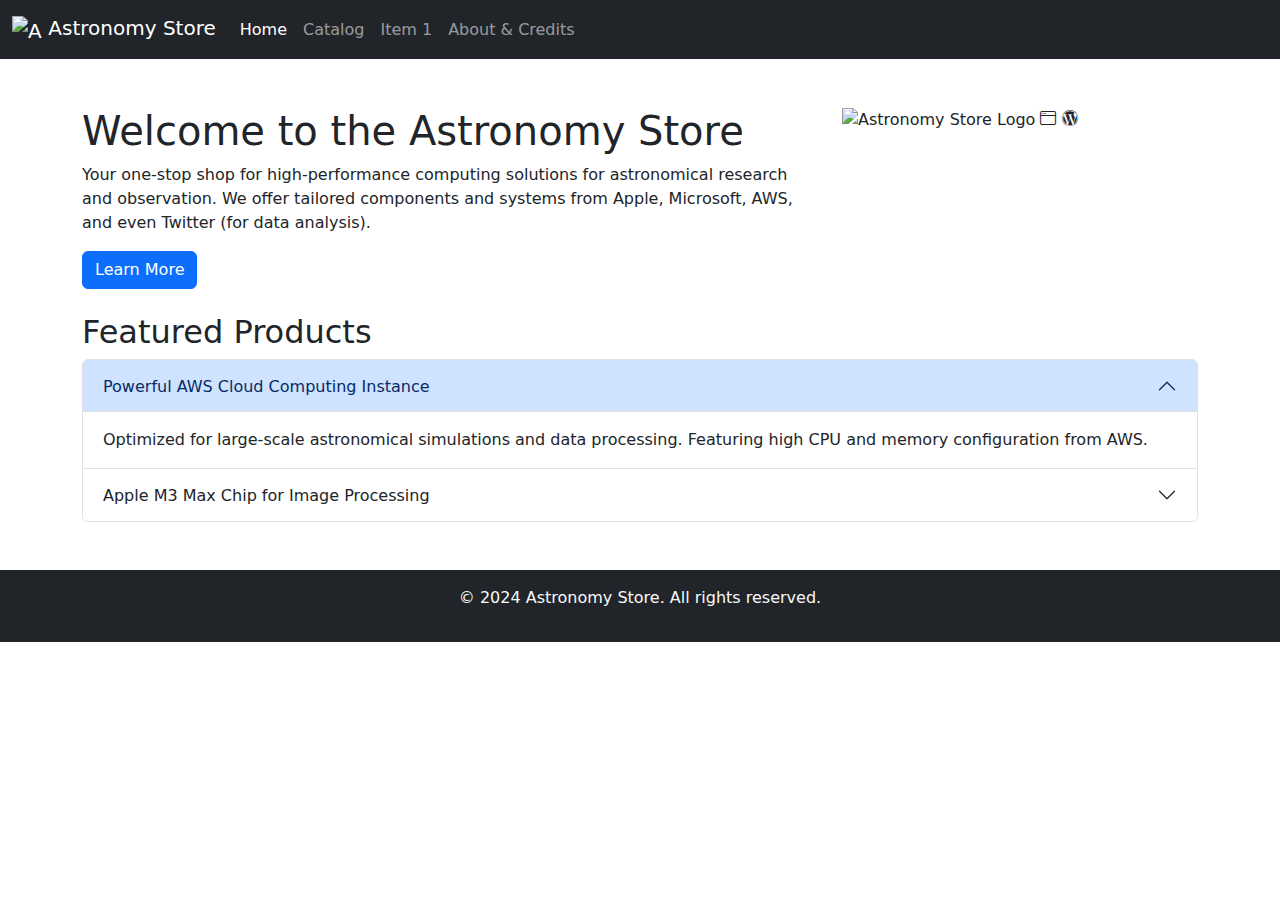
==== index.html @ 802dfe28 "Rename index.html.html to index.html" ====
<!DOCTYPE html>
<html lang="en">
<head>
    <meta charset="UTF-8">
    <meta name="viewport" content="width=device-width, initial-scale=1.0">
    <title>Astronomy Store - Home</title>
    <link rel="stylesheet" href="https://cdn.jsdelivr.net/npm/bootstrap@5.3.2/dist/css/bootstrap.min.css">
    <link rel="stylesheet" href="https://cdn.jsdelivr.net/npm/bootstrap-icons@1.11.3/font/bootstrap-icons.min.css">
    <link rel="stylesheet" href="style.css">
</head>
<body class="home-page">
    <header>
        <nav class="navbar navbar-expand-lg navbar-dark bg-dark">
            <div class="container-fluid">
                <a class="navbar-brand" href="#">
                    <img src="img/logo.png" alt="Astronomy Store Logo" width="30" height="30" class="d-inline-block align-text-top">
                    Astronomy Store
                </a>
                <button class="navbar-toggler" type="button" data-bs-toggle="collapse" data-bs-target="#navbarNav" aria-controls="navbarNav" aria-expanded="false" aria-label="Toggle navigation">
                    <span class="navbar-toggler-icon"></span>
                </button>
                <div class="collapse navbar-collapse" id="navbarNav">
                    <ul class="navbar-nav">
                        <li class="nav-item">
                            <a class="nav-link active" aria-current="page" href="index.html">Home</a>
                        </li>
                        <li class="nav-item">
                            <a class="nav-link" href="catalog.html">Catalog</a>
                        </li>
                        <li class="nav-item">
                            <a class="nav-link" href="item1.html">Item 1</a>
                        </li>
                        <li class="nav-item">
                            <a class="nav-link" href="about.html">About & Credits</a>
                        </li>
                    </ul>
                </div>
            </div>
        </nav>
    </header>

    <main class="container my-5">
        <div class="row">
            <div class="col-md-8">
                <h1>Welcome to the Astronomy Store</h1>
                <p>Your one-stop shop for high-performance computing solutions for astronomical research and observation. We offer tailored components and systems from Apple, Microsoft, AWS, and even Twitter (for data analysis).</p>
                <button type="button" class="btn btn-primary">Learn More</button>
            </div>
            <div class="col-md-4">
                <img src="img/logo.png" alt="Astronomy Store Logo" class="img-fluid">
                <i class="bi bi-window"></i> <!-- Windows Icon -->
                <i class="bi bi-wordpress"></i> <!-- WordPress Icon -->
            </div>
        </div>

        <div class="row mt-4">
            <div class="col-12">
                <h2>Featured Products</h2>
                <div class="accordion" id="accordionExample">
                    <div class="accordion-item">
                        <h2 class="accordion-header" id="headingOne">
                            <button class="accordion-button" type="button" data-bs-toggle="collapse" data-bs-target="#collapseOne" aria-expanded="true" aria-controls="collapseOne">
                                Powerful AWS Cloud Computing Instance
                            </button>
                        </h2>
                        <div id="collapseOne" class="accordion-collapse collapse show" aria-labelledby="headingOne" data-bs-parent="#accordionExample">
                            <div class="accordion-body">
                                Optimized for large-scale astronomical simulations and data processing. Featuring high CPU and memory configuration from AWS.
                            </div>
                        </div>
                    </div>
                    <div class="accordion-item">
                        <h2 class="accordion-header" id="headingTwo">
                            <button class="accordion-button collapsed" type="button" data-bs-toggle="collapse" data-bs-target="#collapseTwo" aria-expanded="false" aria-controls="collapseTwo">
                                Apple M3 Max Chip for Image Processing
                            </button>
                        </h2>
                        <div id="collapseTwo" class="accordion-collapse collapse" aria-labelledby="headingTwo" data-bs-parent="#accordionExample">
                            <div class="accordion-body">
                                The Apple M3 Max is ideal for demanding tasks such as image processing from telescope feeds.
                            </div>
                        </div>
                    </div>
                </div>
            </div>
        </div>
    </main>

    <footer class="bg-dark text-light text-center py-3">
        <p>&copy; 2024 Astronomy Store. All rights reserved.</p>
    </footer>

    <script src="https://cdn.jsdelivr.net/npm/bootstrap@5.3.2/dist/js/bootstrap.bundle.min.js"></script>
</body>
</html>
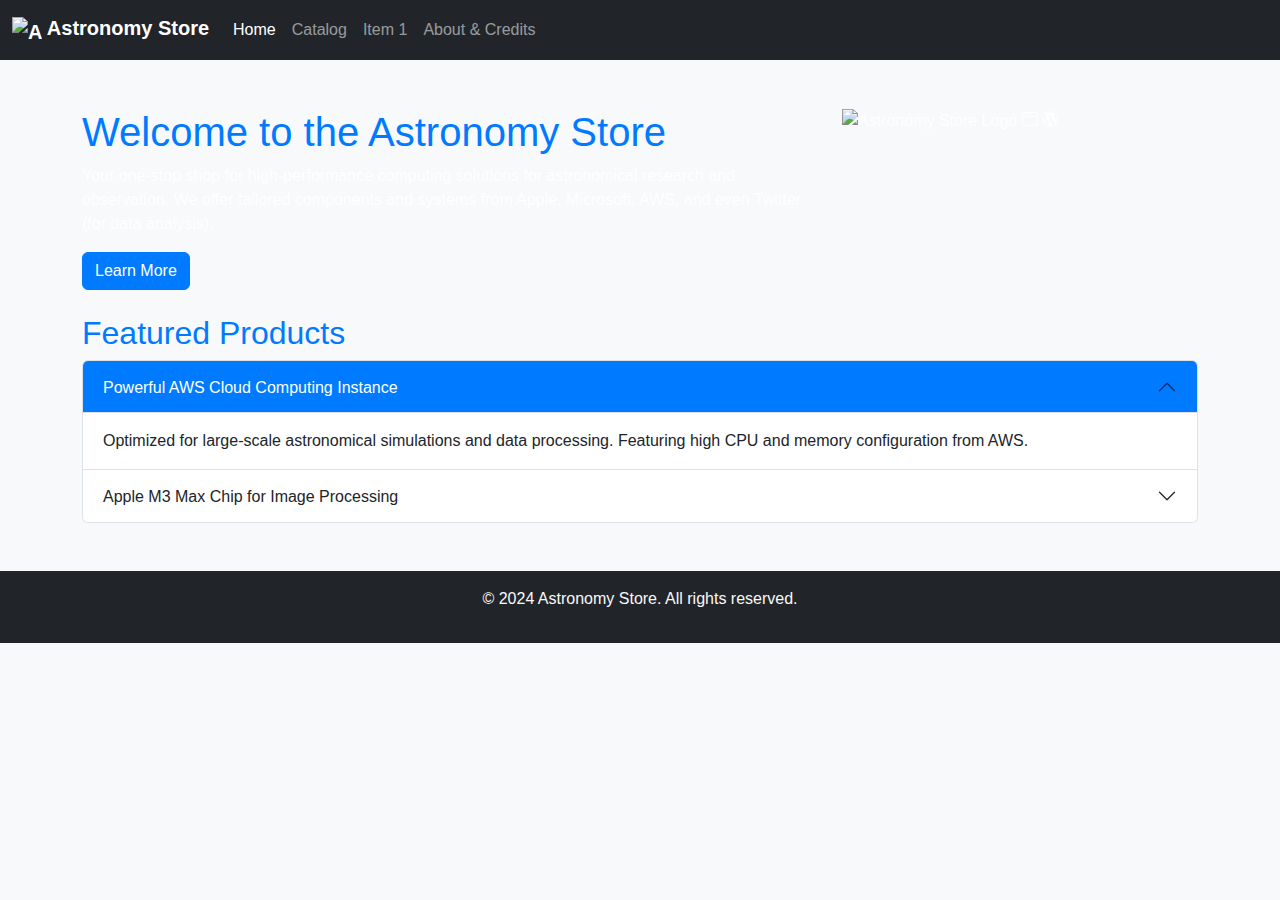
==== commit 3915e250: "Update index.html" ====
--- a/index.html
+++ b/index.html
@@ -13,7 +13,7 @@
         <nav class="navbar navbar-expand-lg navbar-dark bg-dark">
             <div class="container-fluid">
                 <a class="navbar-brand" href="#">
-                    <img src="img/logo.png" alt="Astronomy Store Logo" width="30" height="30" class="d-inline-block align-text-top">
+                    <img src="https://upload.wikimedia.org/wikipedia/commons/f/f7/Iades_and_Pleiades_%2832446251210%29.jpg" alt="Astronomy Store Logo" width="30" height="30" class="d-inline-block align-text-top">
                     Astronomy Store
                 </a>
                 <button class="navbar-toggler" type="button" data-bs-toggle="collapse" data-bs-target="#navbarNav" aria-controls="navbarNav" aria-expanded="false" aria-label="Toggle navigation">
--- a/style.css
+++ b/style.css
@@ -0,0 +1,76 @@
+body {
+    font-family: sans-serif;
+    background-color: #f8f9fa;
+    color: #333;
+}
+
+/* Home page specific styles*/
+body.home-page {
+    background-image: url("img/starry_background.jpg"); /*replace with image*/
+    background-size: cover;
+    background-repeat: no-repeat;
+    color: white;
+}
+
+/* Catalog page specific styles*/
+body.catalog-page {
+    background-color: #e9ecef;
+}
+
+/* Item page specific styles*/
+body.item-page {
+    background-color: #f0f0f0;
+}
+
+/* About page specific styles*/
+body.about-page {
+    background-color: #ffffff;
+}
+
+h1, h2, h3 {
+    color: #007bff; /* A Bootstrap primary color */
+}
+
+.navbar-brand {
+    font-weight: bold;
+}
+
+.card {
+    border: 1px solid #ccc;
+    box-shadow: 0 2px 4px rgba(0, 0, 0, 0.1);
+}
+
+.card-title {
+    font-size: 1.2rem;
+}
+
+.btn-primary {
+    background-color: #007bff;
+    border-color: #007bff;
+}
+
+.btn-primary:hover {
+    background-color: #0056b3;
+    border-color: #0056b3;
+}
+
+.footer {
+    background-color: #343a40;
+    color: white;
+    text-align: center;
+    padding: 10px;
+    position: fixed;
+    bottom: 0;
+    width: 100%;
+}
+
+/* Custom rule example */
+.accordion-button:not(.collapsed) {
+    color: white;
+    background-color: #007bff;
+}
+
+.accordion-button:focus {
+    border-color: #86b7fe;
+    box-shadow: 0 0 0 0.25rem rgba(13, 110, 253, 0.25);
+}
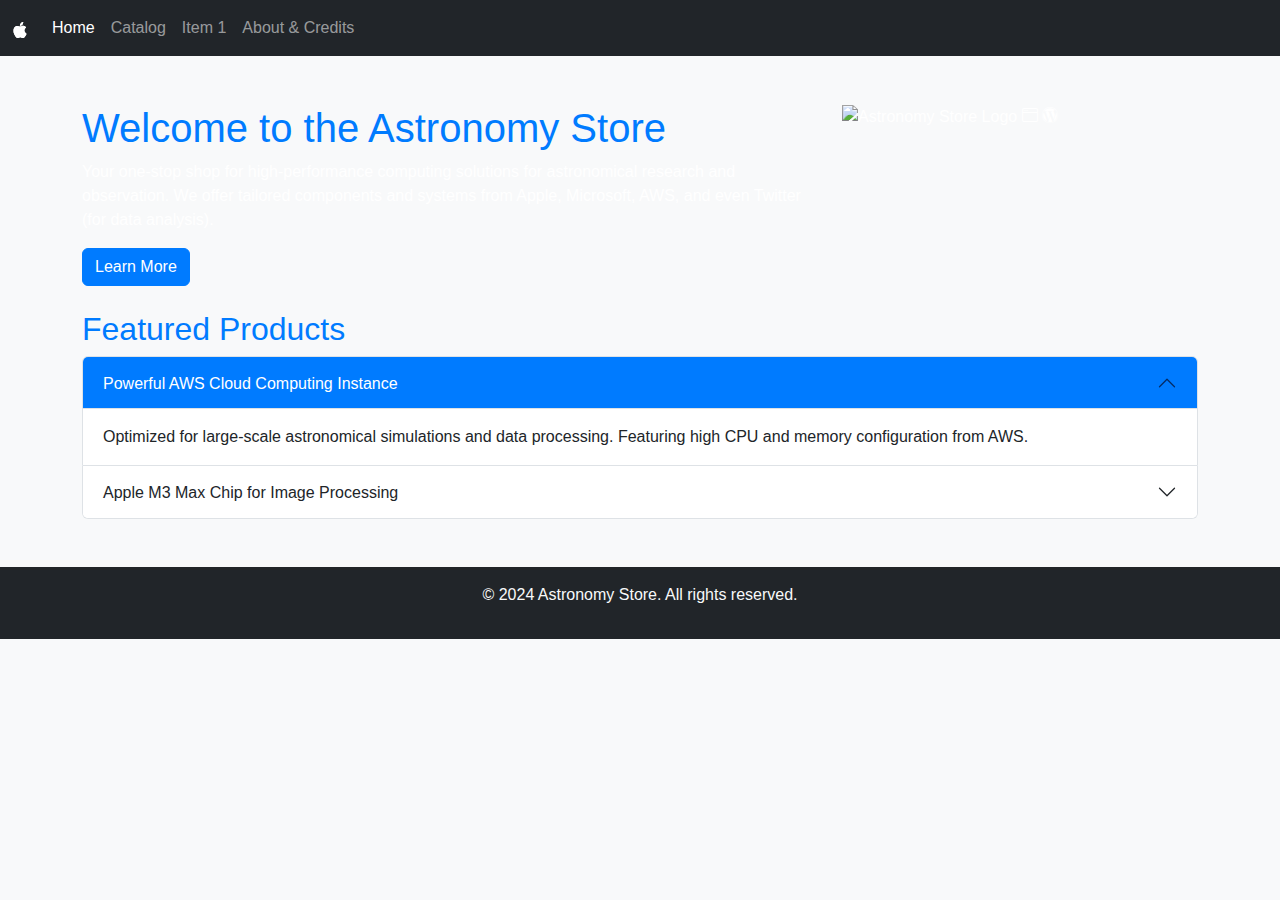
==== commit 25c6a4ce: "Update index.html" ====
--- a/index.html
+++ b/index.html
@@ -13,8 +13,10 @@
         <nav class="navbar navbar-expand-lg navbar-dark bg-dark">
             <div class="container-fluid">
                 <a class="navbar-brand" href="#">
-                    <img src="https://upload.wikimedia.org/wikipedia/commons/f/f7/Iades_and_Pleiades_%2832446251210%29.jpg" alt="Astronomy Store Logo" width="30" height="30" class="d-inline-block align-text-top">
-                    Astronomy Store
+                    <svg xmlns="http://www.w3.org/2000/svg" width="16" height="16" fill="currentColor" class="bi bi-apple" viewBox="0 0 16 16">
+  <path d="M11.182.008C11.148-.03 9.923.023 8.857 1.18c-1.066 1.156-.902 2.482-.878 2.516s1.52.087 2.475-1.258.762-2.391.728-2.43m3.314 11.733c-.048-.096-2.325-1.234-2.113-3.422s1.675-2.789 1.698-2.854-.597-.79-1.254-1.157a3.7 3.7 0 0 0-1.563-.434c-.108-.003-.483-.095-1.254.116-.508.139-1.653.589-1.968.607-.316.018-1.256-.522-2.267-.665-.647-.125-1.333.131-1.824.328-.49.196-1.422.754-2.074 2.237-.652 1.482-.311 3.83-.067 4.56s.625 1.924 1.273 2.796c.576.984 1.34 1.667 1.659 1.899s1.219.386 1.843.067c.502-.308 1.408-.485 1.766-.472.357.013 1.061.154 1.782.539.571.197 1.111.115 1.652-.105.541-.221 1.324-1.059 2.238-2.758q.52-1.185.473-1.282"/>
+  <path d="M11.182.008C11.148-.03 9.923.023 8.857 1.18c-1.066 1.156-.902 2.482-.878 2.516s1.52.087 2.475-1.258.762-2.391.728-2.43m3.314 11.733c-.048-.096-2.325-1.234-2.113-3.422s1.675-2.789 1.698-2.854-.597-.79-1.254-1.157a3.7 3.7 0 0 0-1.563-.434c-.108-.003-.483-.095-1.254.116-.508.139-1.653.589-1.968.607-.316.018-1.256-.522-2.267-.665-.647-.125-1.333.131-1.824.328-.49.196-1.422.754-2.074 2.237-.652 1.482-.311 3.83-.067 4.56s.625 1.924 1.273 2.796c.576.984 1.34 1.667 1.659 1.899s1.219.386 1.843.067c.502-.308 1.408-.485 1.766-.472.357.013 1.061.154 1.782.539.571.197 1.111.115 1.652-.105.541-.221 1.324-1.059 2.238-2.758q.52-1.185.473-1.282"/>
+</svg>
                 </a>
                 <button class="navbar-toggler" type="button" data-bs-toggle="collapse" data-bs-target="#navbarNav" aria-controls="navbarNav" aria-expanded="false" aria-label="Toggle navigation">
                     <span class="navbar-toggler-icon"></span>
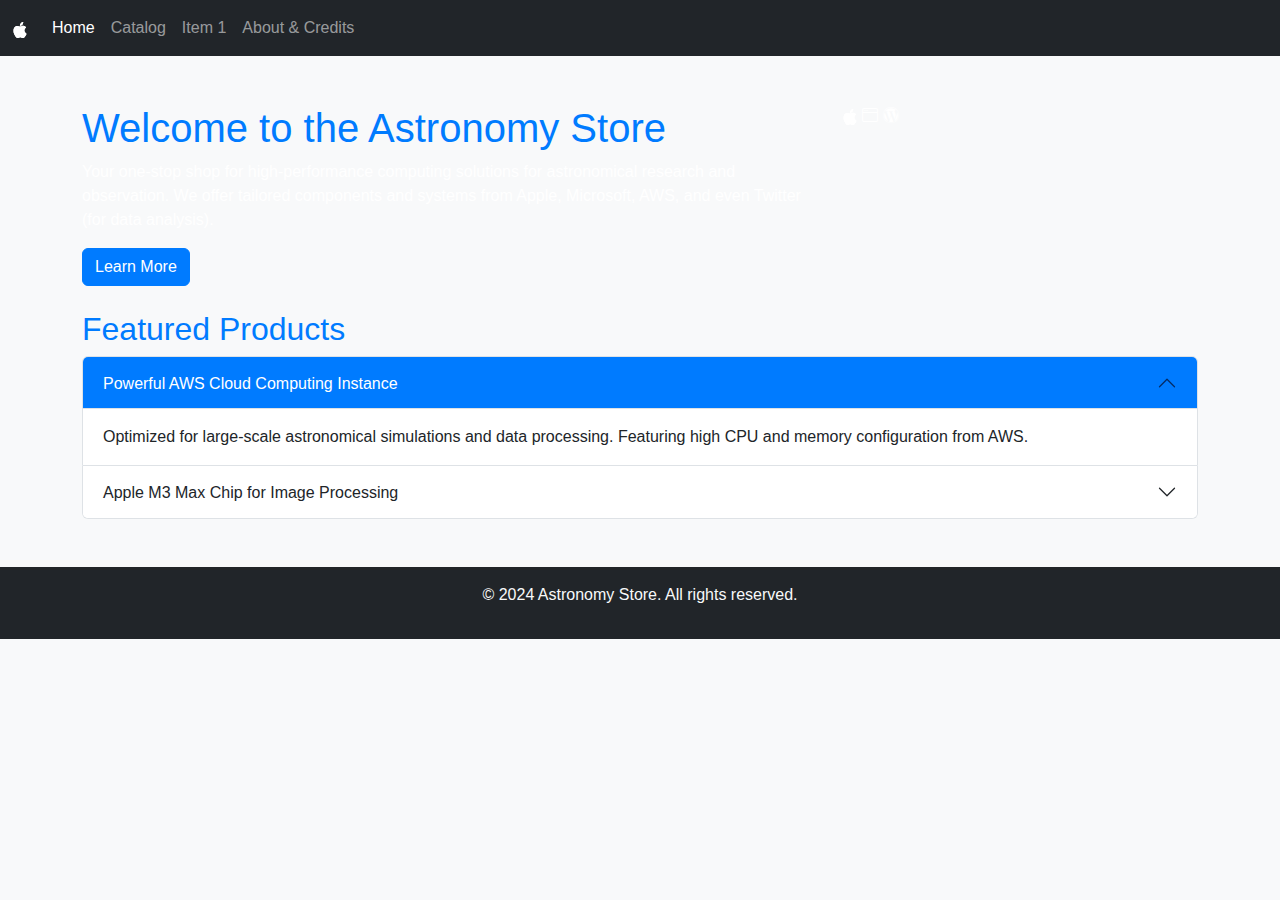
==== commit 243d1f3b: "Update index.html" ====
--- a/index.html
+++ b/index.html
@@ -49,7 +49,10 @@
                 <button type="button" class="btn btn-primary">Learn More</button>
             </div>
             <div class="col-md-4">
-                <img src="img/logo.png" alt="Astronomy Store Logo" class="img-fluid">
+                <svg xmlns="http://www.w3.org/2000/svg" width="16" height="16" fill="currentColor" class="bi bi-apple" viewBox="0 0 16 16">
+  <path d="M11.182.008C11.148-.03 9.923.023 8.857 1.18c-1.066 1.156-.902 2.482-.878 2.516s1.52.087 2.475-1.258.762-2.391.728-2.43m3.314 11.733c-.048-.096-2.325-1.234-2.113-3.422s1.675-2.789 1.698-2.854-.597-.79-1.254-1.157a3.7 3.7 0 0 0-1.563-.434c-.108-.003-.483-.095-1.254.116-.508.139-1.653.589-1.968.607-.316.018-1.256-.522-2.267-.665-.647-.125-1.333.131-1.824.328-.49.196-1.422.754-2.074 2.237-.652 1.482-.311 3.83-.067 4.56s.625 1.924 1.273 2.796c.576.984 1.34 1.667 1.659 1.899s1.219.386 1.843.067c.502-.308 1.408-.485 1.766-.472.357.013 1.061.154 1.782.539.571.197 1.111.115 1.652-.105.541-.221 1.324-1.059 2.238-2.758q.52-1.185.473-1.282"/>
+  <path d="M11.182.008C11.148-.03 9.923.023 8.857 1.18c-1.066 1.156-.902 2.482-.878 2.516s1.52.087 2.475-1.258.762-2.391.728-2.43m3.314 11.733c-.048-.096-2.325-1.234-2.113-3.422s1.675-2.789 1.698-2.854-.597-.79-1.254-1.157a3.7 3.7 0 0 0-1.563-.434c-.108-.003-.483-.095-1.254.116-.508.139-1.653.589-1.968.607-.316.018-1.256-.522-2.267-.665-.647-.125-1.333.131-1.824.328-.49.196-1.422.754-2.074 2.237-.652 1.482-.311 3.83-.067 4.56s.625 1.924 1.273 2.796c.576.984 1.34 1.667 1.659 1.899s1.219.386 1.843.067c.502-.308 1.408-.485 1.766-.472.357.013 1.061.154 1.782.539.571.197 1.111.115 1.652-.105.541-.221 1.324-1.059 2.238-2.758q.52-1.185.473-1.282"/>
+</svg>
                 <i class="bi bi-window"></i> <!-- Windows Icon -->
                 <i class="bi bi-wordpress"></i> <!-- WordPress Icon -->
             </div>
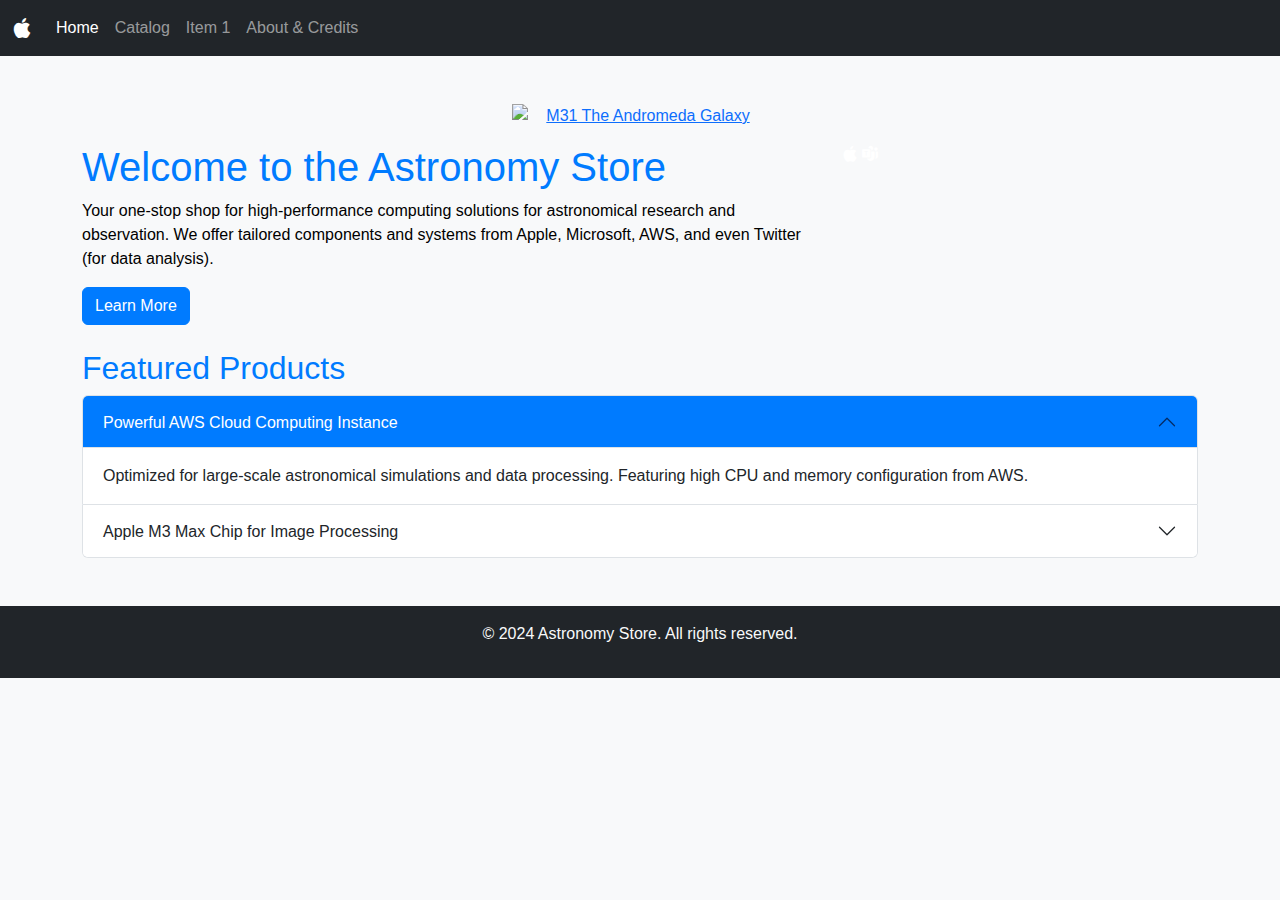
==== commit 107c15fb: "Update index.html" ====
--- a/index.html
+++ b/index.html
@@ -7,16 +7,27 @@
     <link rel="stylesheet" href="https://cdn.jsdelivr.net/npm/bootstrap@5.3.2/dist/css/bootstrap.min.css">
     <link rel="stylesheet" href="https://cdn.jsdelivr.net/npm/bootstrap-icons@1.11.3/font/bootstrap-icons.min.css">
     <link rel="stylesheet" href="style.css">
+    <style>
+        
+        .header-image {
+            max-width: 100%;  
+            height: auto;      
+            display: block;   
+            margin: 0 auto;   
+        }
+
+        .image-container {
+            text-align: center; 
+            margin-bottom: 15px; 
+        }
+    </style>
 </head>
 <body class="home-page">
     <header>
         <nav class="navbar navbar-expand-lg navbar-dark bg-dark">
             <div class="container-fluid">
                 <a class="navbar-brand" href="#">
-                    <svg xmlns="http://www.w3.org/2000/svg" width="16" height="16" fill="currentColor" class="bi bi-apple" viewBox="0 0 16 16">
-  <path d="M11.182.008C11.148-.03 9.923.023 8.857 1.18c-1.066 1.156-.902 2.482-.878 2.516s1.52.087 2.475-1.258.762-2.391.728-2.43m3.314 11.733c-.048-.096-2.325-1.234-2.113-3.422s1.675-2.789 1.698-2.854-.597-.79-1.254-1.157a3.7 3.7 0 0 0-1.563-.434c-.108-.003-.483-.095-1.254.116-.508.139-1.653.589-1.968.607-.316.018-1.256-.522-2.267-.665-.647-.125-1.333.131-1.824.328-.49.196-1.422.754-2.074 2.237-.652 1.482-.311 3.83-.067 4.56s.625 1.924 1.273 2.796c.576.984 1.34 1.667 1.659 1.899s1.219.386 1.843.067c.502-.308 1.408-.485 1.766-.472.357.013 1.061.154 1.782.539.571.197 1.111.115 1.652-.105.541-.221 1.324-1.059 2.238-2.758q.52-1.185.473-1.282"/>
-  <path d="M11.182.008C11.148-.03 9.923.023 8.857 1.18c-1.066 1.156-.902 2.482-.878 2.516s1.52.087 2.475-1.258.762-2.391.728-2.43m3.314 11.733c-.048-.096-2.325-1.234-2.113-3.422s1.675-2.789 1.698-2.854-.597-.79-1.254-1.157a3.7 3.7 0 0 0-1.563-.434c-.108-.003-.483-.095-1.254.116-.508.139-1.653.589-1.968.607-.316.018-1.256-.522-2.267-.665-.647-.125-1.333.131-1.824.328-.49.196-1.422.754-2.074 2.237-.652 1.482-.311 3.83-.067 4.56s.625 1.924 1.273 2.796c.576.984 1.34 1.667 1.659 1.899s1.219.386 1.843.067c.502-.308 1.408-.485 1.766-.472.357.013 1.061.154 1.782.539.571.197 1.111.115 1.652-.105.541-.221 1.324-1.059 2.238-2.758q.52-1.185.473-1.282"/>
-</svg>
+                    <i class="bi bi-apple"></i>
                 </a>
                 <button class="navbar-toggler" type="button" data-bs-toggle="collapse" data-bs-target="#navbarNav" aria-controls="navbarNav" aria-expanded="false" aria-label="Toggle navigation">
                     <span class="navbar-toggler-icon"></span>
@@ -42,19 +53,21 @@
     </header>
 
     <main class="container my-5">
+        <div class="image-container">
+            <a title="Torben Hansen, CC BY 2.0 <https://creativecommons.org/licenses/by/2.0>, via Wikimedia Commons" href="https://commons.wikimedia.org/wiki/File:M31_09-01-2011_(cropped).jpg">
+                <img width="256" alt="M31 The Andromeda Galaxy" src="https://upload.wikimedia.org/wikipedia/commons/thumb/c/c2/M31_09-01-2011_%28cropped%29.jpg/128px-M31_09-01-2011_%28cropped%29.jpg?20230423095542" class="header-image">
+            </a>
+        </div>
+
         <div class="row">
             <div class="col-md-8">
                 <h1>Welcome to the Astronomy Store</h1>
-                <p>Your one-stop shop for high-performance computing solutions for astronomical research and observation. We offer tailored components and systems from Apple, Microsoft, AWS, and even Twitter (for data analysis).</p>
+                <p style="color: black;">Your one-stop shop for high-performance computing solutions for astronomical research and observation. We offer tailored components and systems from Apple, Microsoft, AWS, and even Twitter (for data analysis).</p>
                 <button type="button" class="btn btn-primary">Learn More</button>
             </div>
             <div class="col-md-4">
-                <svg xmlns="http://www.w3.org/2000/svg" width="16" height="16" fill="currentColor" class="bi bi-apple" viewBox="0 0 16 16">
-  <path d="M11.182.008C11.148-.03 9.923.023 8.857 1.18c-1.066 1.156-.902 2.482-.878 2.516s1.52.087 2.475-1.258.762-2.391.728-2.43m3.314 11.733c-.048-.096-2.325-1.234-2.113-3.422s1.675-2.789 1.698-2.854-.597-.79-1.254-1.157a3.7 3.7 0 0 0-1.563-.434c-.108-.003-.483-.095-1.254.116-.508.139-1.653.589-1.968.607-.316.018-1.256-.522-2.267-.665-.647-.125-1.333.131-1.824.328-.49.196-1.422.754-2.074 2.237-.652 1.482-.311 3.83-.067 4.56s.625 1.924 1.273 2.796c.576.984 1.34 1.667 1.659 1.899s1.219.386 1.843.067c.502-.308 1.408-.485 1.766-.472.357.013 1.061.154 1.782.539.571.197 1.111.115 1.652-.105.541-.221 1.324-1.059 2.238-2.758q.52-1.185.473-1.282"/>
-  <path d="M11.182.008C11.148-.03 9.923.023 8.857 1.18c-1.066 1.156-.902 2.482-.878 2.516s1.52.087 2.475-1.258.762-2.391.728-2.43m3.314 11.733c-.048-.096-2.325-1.234-2.113-3.422s1.675-2.789 1.698-2.854-.597-.79-1.254-1.157a3.7 3.7 0 0 0-1.563-.434c-.108-.003-.483-.095-1.254.116-.508.139-1.653.589-1.968.607-.316.018-1.256-.522-2.267-.665-.647-.125-1.333.131-1.824.328-.49.196-1.422.754-2.074 2.237-.652 1.482-.311 3.83-.067 4.56s.625 1.924 1.273 2.796c.576.984 1.34 1.667 1.659 1.899s1.219.386 1.843.067c.502-.308 1.408-.485 1.766-.472.357.013 1.061.154 1.782.539.571.197 1.111.115 1.652-.105.541-.221 1.324-1.059 2.238-2.758q.52-1.185.473-1.282"/>
-</svg>
-                <i class="bi bi-window"></i> <!-- Windows Icon -->
-                <i class="bi bi-wordpress"></i> <!-- WordPress Icon -->
+                <i class="bi bi-apple"></i> <!-- Apple Icon -->
+                <i class="bi bi-microsoft-teams"></i> <!-- Microsoft Teams Icon -->
             </div>
         </div>
 
@@ -92,9 +105,12 @@
     </main>
 
     <footer class="bg-dark text-light text-center py-3">
-        <p>&copy; 2024 Astronomy Store. All rights reserved.</p>
+        <p>© 2024 Astronomy Store. All rights reserved.</p>
     </footer>
 
     <script src="https://cdn.jsdelivr.net/npm/bootstrap@5.3.2/dist/js/bootstrap.bundle.min.js"></script>
 </body>
 </html>
+               
+               
+                  
